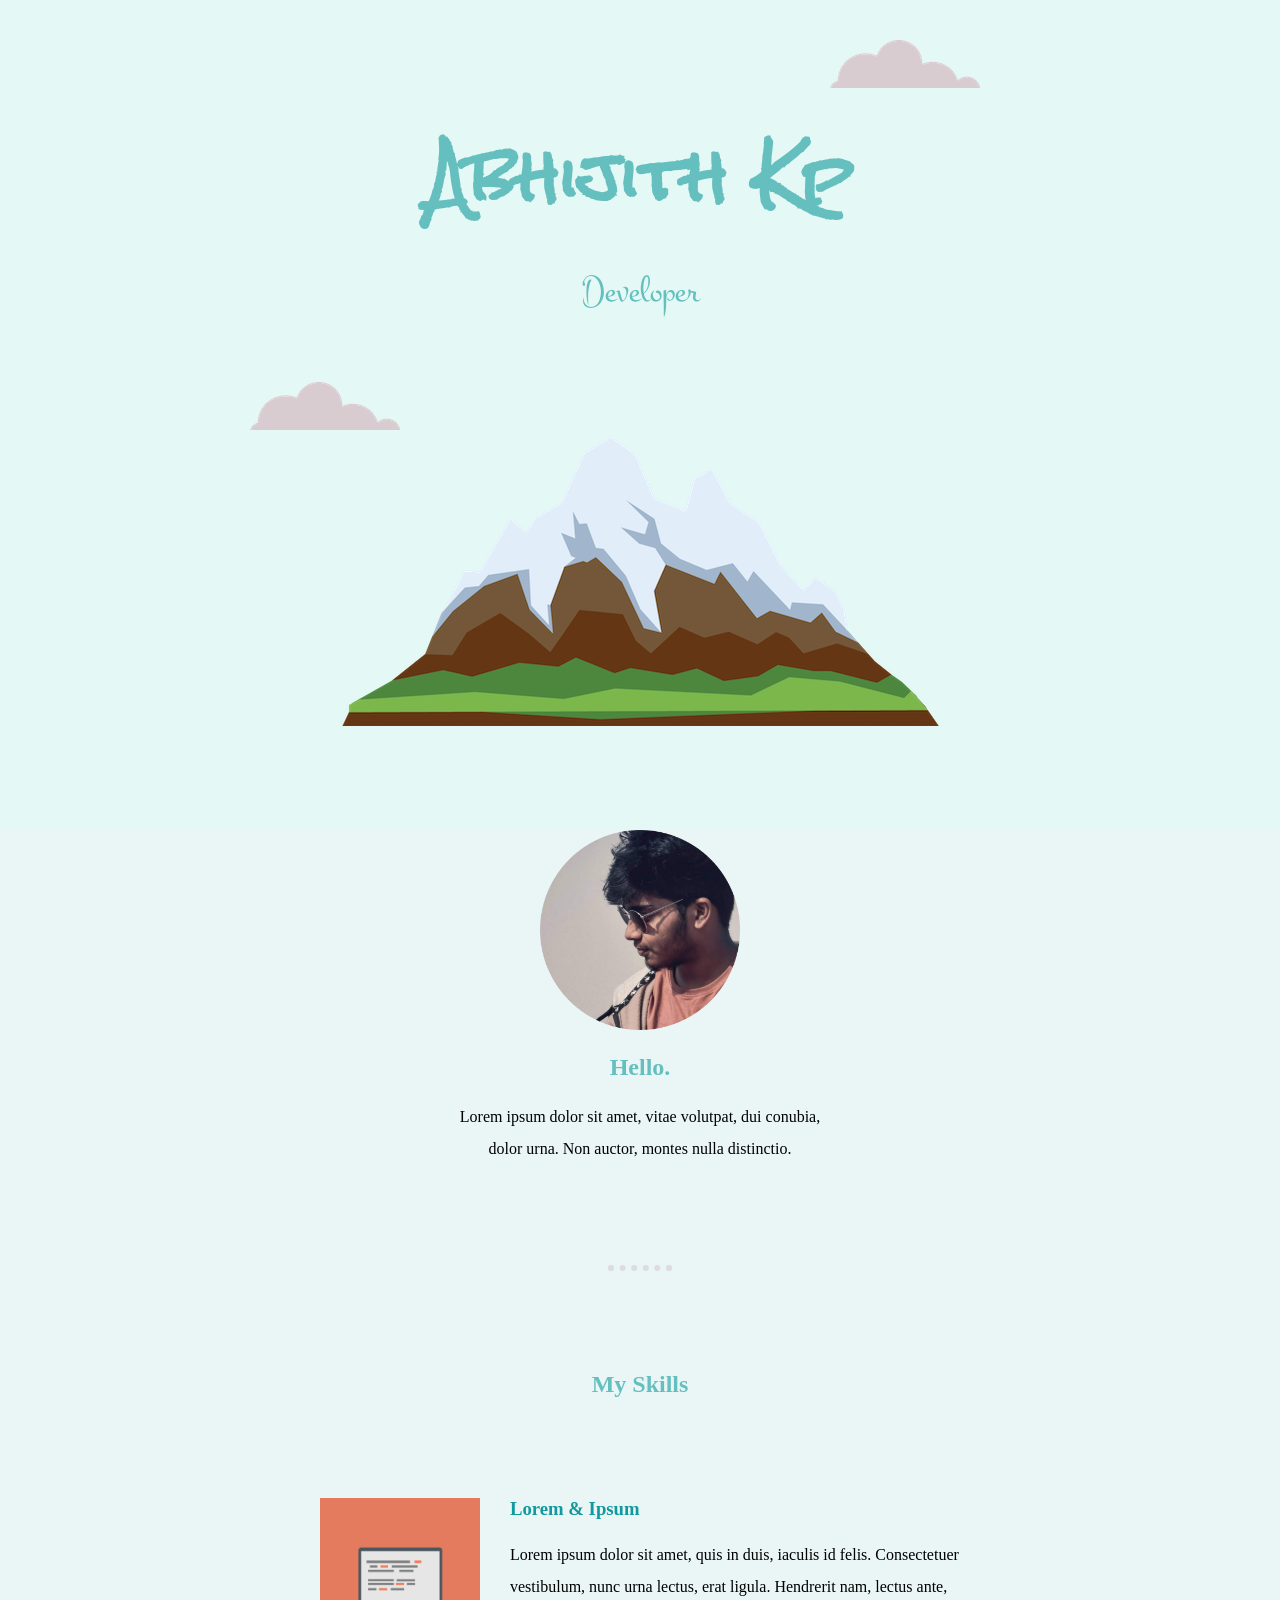
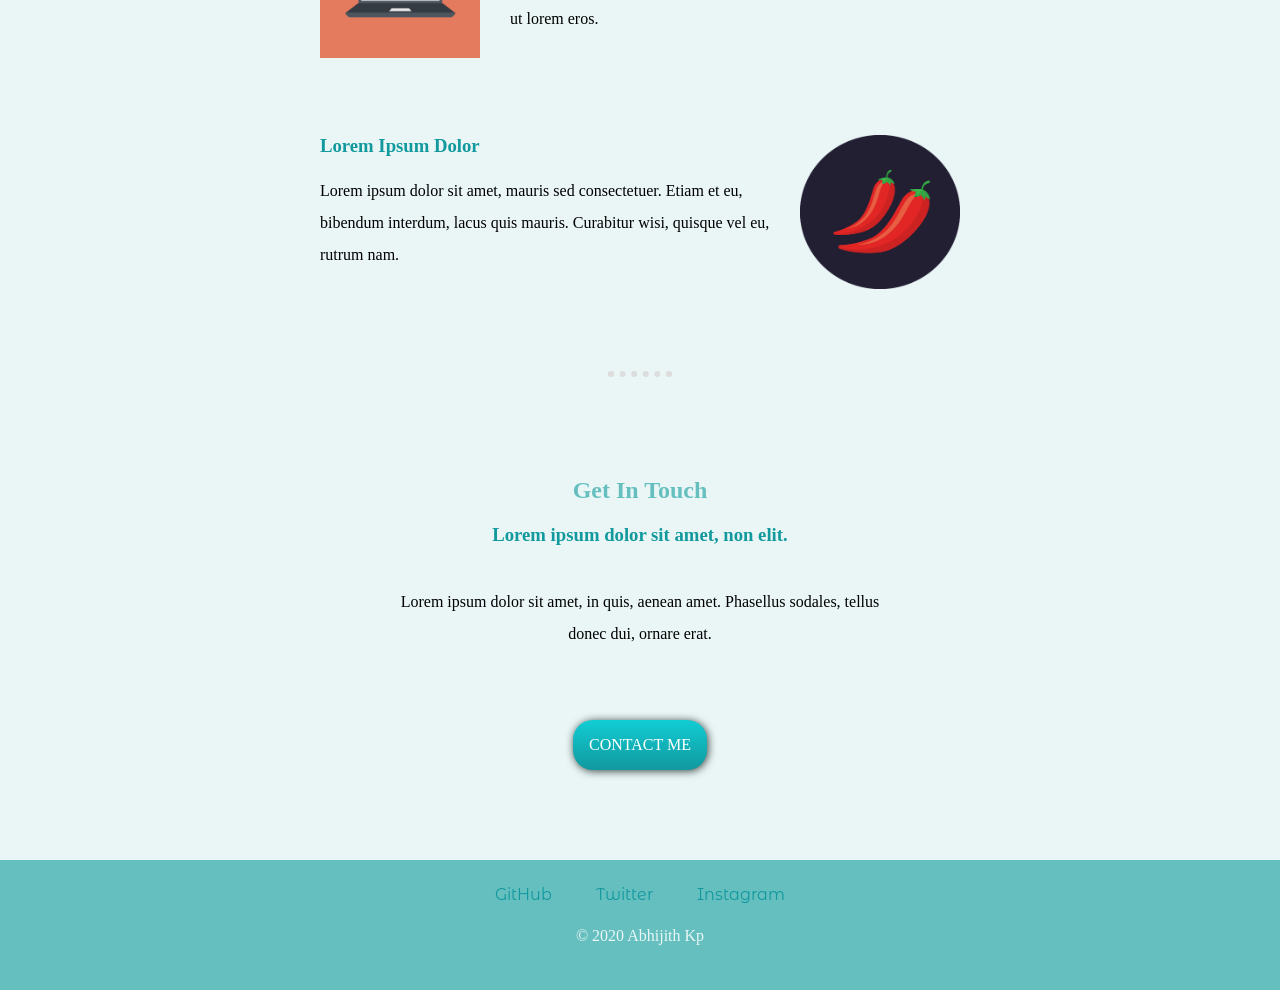
==== index.html @ 9c2408d2 "initial commit" ====
<!DOCTYPE html>
<html lang="en" dir="ltr">

<head>
  <meta charset="utf-8">
  <title>Abhijith KP</title>
  <link rel="stylesheet" href="css/styles.css">
  <link rel="icon" href="favicon.ico">
  <link href="https://fonts.googleapis.com/css2?family=Montez&family=Montserrat+Alternates&family=Permanent+Marker&family=Rock+Salt&family=Sacramento&family=Tangerine:wght@700&family=Zhi+Mang+Xing&display=swap" rel="stylesheet" </head>

<body>
  <div class="top-container">
    <img class="topCloud" src="images/cloud.png" alt="cloud img">
    <h1 class="name">Abhijith Kp</h1>
    <p class="tag">Developer</p>
    <img class="bottomCloud" src="images/cloud.png" alt="cloud img">
    <img src="images/mountain.png" alt=",ountain img">
  </div>
  <div class="middle-container">
    <div class="profile">
      <img class="profileImg" src="images/profile.png" alt="profile pic">
      <h2>Hello.</h2>
      <p class="intro">Lorem ipsum dolor sit amet, vitae volutpat, dui conubia, dolor urna. Non auctor, montes nulla distinctio.</p>
    </div>
    <hr>
    <div class="skills">
      <h2>My Skills</h2>
      <div class="skill-row">
        <img class="skillImg1" src="images/computer.png" alt="comp img">
        <h3>Lorem & Ipsum</h3>
        <p class="abtSkill">Lorem ipsum dolor sit amet, quis in duis, iaculis id felis. Consectetuer vestibulum, nunc urna lectus, erat ligula. Hendrerit nam, lectus ante, ut lorem eros.</p>
      </div>
      <div class="skill-row">
        <img class="skillImg2" src="images/chillies.png" alt="chilli img">
        <h3>Lorem Ipsum Dolor</h3>
        <p class="abtSkill">Lorem ipsum dolor sit amet, mauris sed consectetuer. Etiam et eu, bibendum interdum, lacus quis mauris. Curabitur wisi, quisque vel eu, rutrum nam.</p>
      </div>
    </div>
    <hr>
    <div class="contact-me">
      <h2>Get In Touch</h2>
      <h3>Lorem ipsum dolor sit amet, non elit.</h3>
      <p class="contactMsg">Lorem ipsum dolor sit amet, in quis, aenean amet. Phasellus sodales, tellus donec dui, ornare erat.</p>
      <a class="btn" href="mailto:abhijithkp773@gmail.com">CONTACT ME</a>
    </div>
  </div>


  <div class="bottom-container">
    <a class="footer-link" href="https://github.com/ikp-773">GitHub</a>
    <a class="footer-link" href="https://twitter.com/ikp_773">Twitter</a>
    <a class="footer-link" href="https://www.instagram.com/darklord_773">Instagram</a>
    <p class="copyright">© 2020 Abhijith Kp</p>
  </div>

</body>

</html>
---- css/styles.css ----
body {
  background-color: #eaf6f6;
  margin: 0;
  text-align: center;
}

.name {
  margin: 0px;
  font-family: 'Rock Salt', cursive;
  font-size: 4rem;
  color: #66bfbf
}

p {
  line-height: 2;
}

.tag {
  margin-top: 0px;
  font-size: 2.4rem;
  font-family: 'Montez', cursive;
  color: #66bfbf
}

.intro {
  width: 30%;
  margin: auto;
}

h2 {
  color: #66bfbf
}

h3 {
  color: #11999E;
}

.profileImg {
  height: 200px;
}

.skillImg1 {
  width: 25%;
  float: left;
  padding-right: 30px;
}

.skillImg2 {
  width: 25%;
  float: right;
  padding-left: 30px;
}

.top-container {
  background-color: #e4f9f5;
  padding: 100px;
  position: relative;
}

.middle-container {
  padding-bottom: 80px;
}

.bottom-container {
  padding: 25px;
  background-color: #66bfbf;
}

hr {
  border: dotted #dddddd 6px;
  border-bottom: none;
  width: 4%;
  margin: 100px auto;
}

.skill-row {
  width: 50%;
  margin: auto;
  margin-top: 100px;
  margin-bottom: 100px;
  text-align: left;
}

.contactMsg {
  margin: 40px auto 60px;
  width: 40%;
}

.topCloud {
  position: absolute;
  right: 300px;
  top: 40px;
}

.bottomCloud {
  position: absolute;
  left: 250px;
  bottom: 400px;
}

a {
  color: #11999E;
  font-family: 'Montserrat Alternates', sans-serif;
  font-size: 1rem;
  margin: 10px 20px;
  text-decoration: none;
}

a:hover{
  color: #eaf6f6
}

.copyright {
  padding-bottom: 0.8rem;
  margin-bottom: auto;
  color: #eaf6f6
}

.btn {
  background: #11CDD4;
  background-image: -webkit-linear-gradient(top, #11CDD4, #11999E);
  background-image: -moz-linear-gradient(top, #11CDD4, #11999E);
  background-image: -ms-linear-gradient(top, #11CDD4, #11999E);
  background-image: -o-linear-gradient(top, #11CDD4, #11999E);
  background-image: linear-gradient(to bottom, #11CDD4, #11999E);
  -webkit-border-radius: 20px;
  -moz-border-radius: 20px;
  border-radius: 20px;
  color: #FFFFFF;
  font-family: Verdana;
  font-size: 1rem;
  font-weight: 200;
  padding: 1rem;
  box-shadow: 1px 1px 9px 0px #31403D;
  -webkit-box-shadow: 1px 1px 9px 0px #31403D;
  -moz-box-shadow: 1px 1px 9px 0px #31403D;
  text-decoration: none;
  display: inline-block;
  cursor: pointer;
  text-align: center;
}

.btn:hover {
  border: solid #33EDED 0px;
  background: #1FB8BD;
  background-image: -webkit-linear-gradient(top, #1FB8BD, #30C6CB);
  background-image: -moz-linear-gradient(top, #1FB8BD, #30C6CB);
  background-image: -ms-linear-gradient(top, #1FB8BD, #30C6CB);
  background-image: -o-linear-gradient(top, #1FB8BD, #30C6CB);
  background-image: linear-gradient(to bottom, #1FB8BD, #30C6CB);
  -webkit-border-radius: 20px;
  -moz-border-radius: 20px;
  border-radius: 20px;
  text-decoration: none;
}
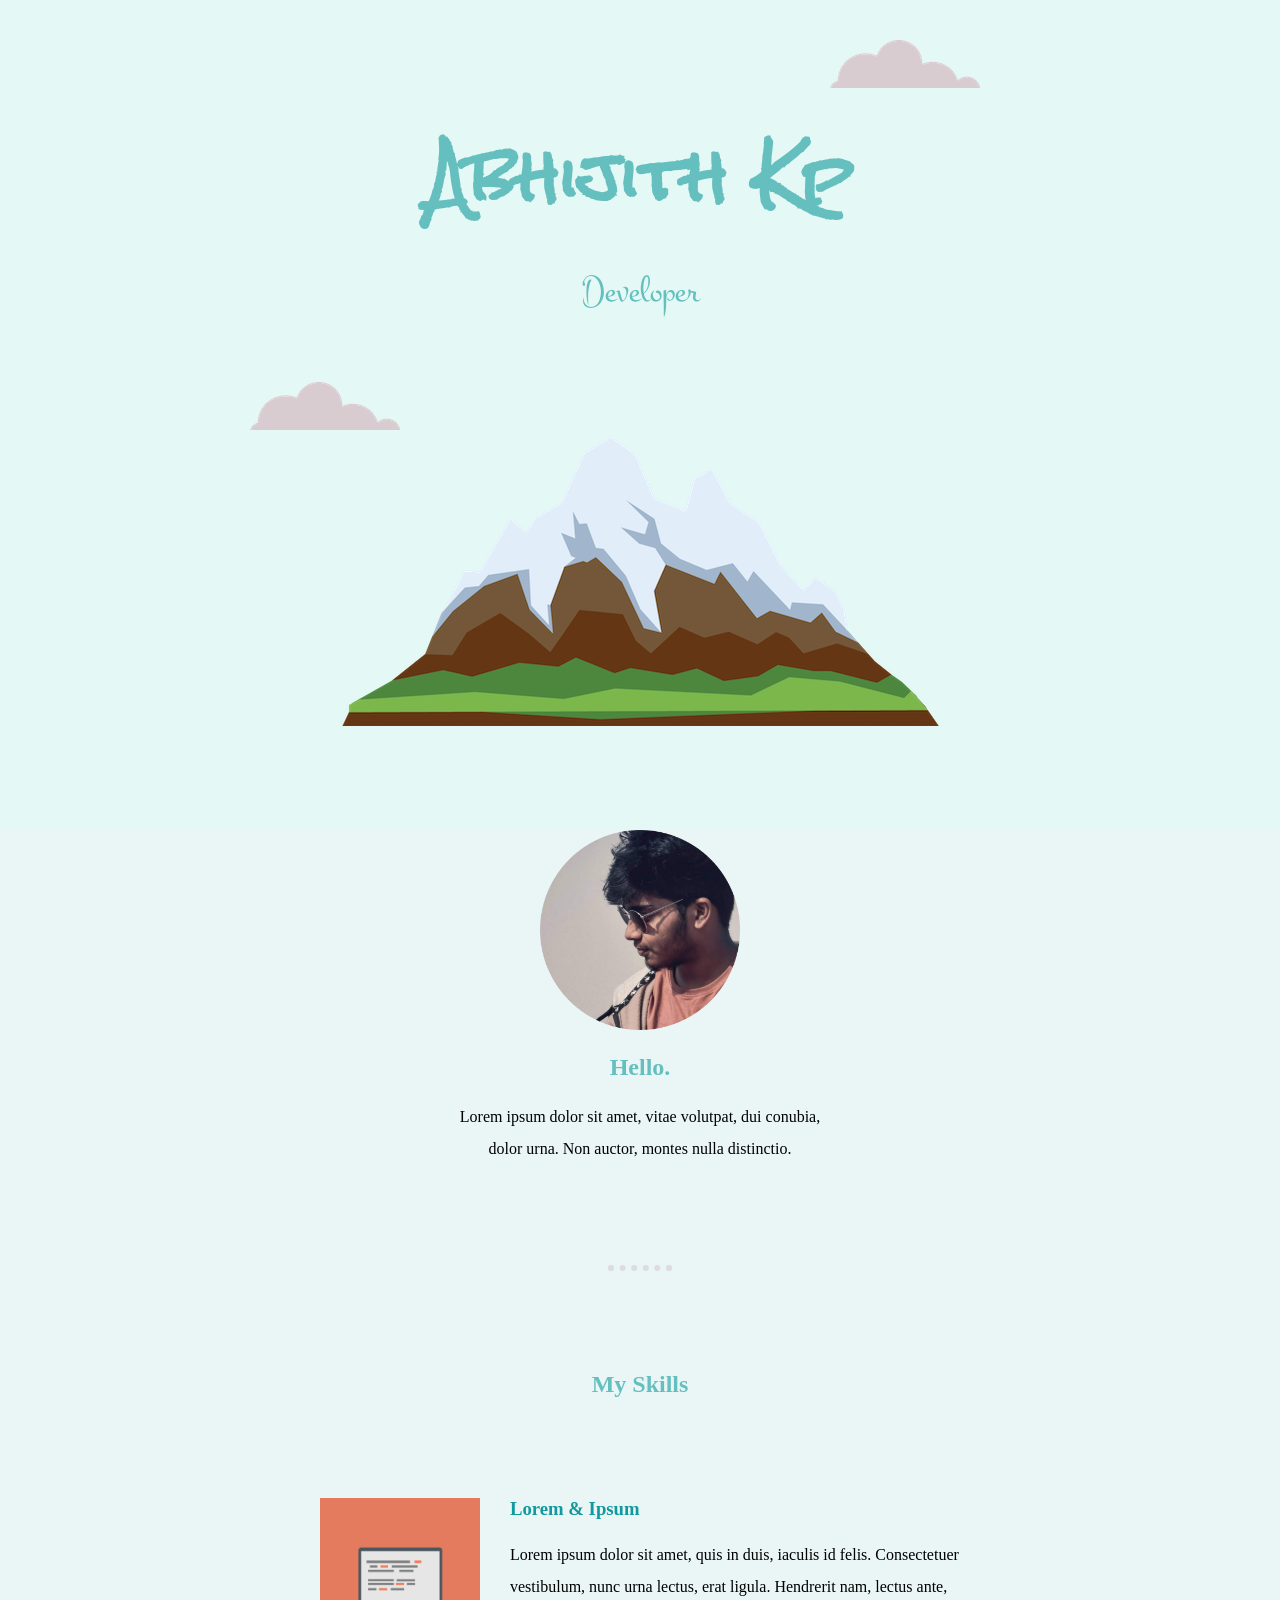
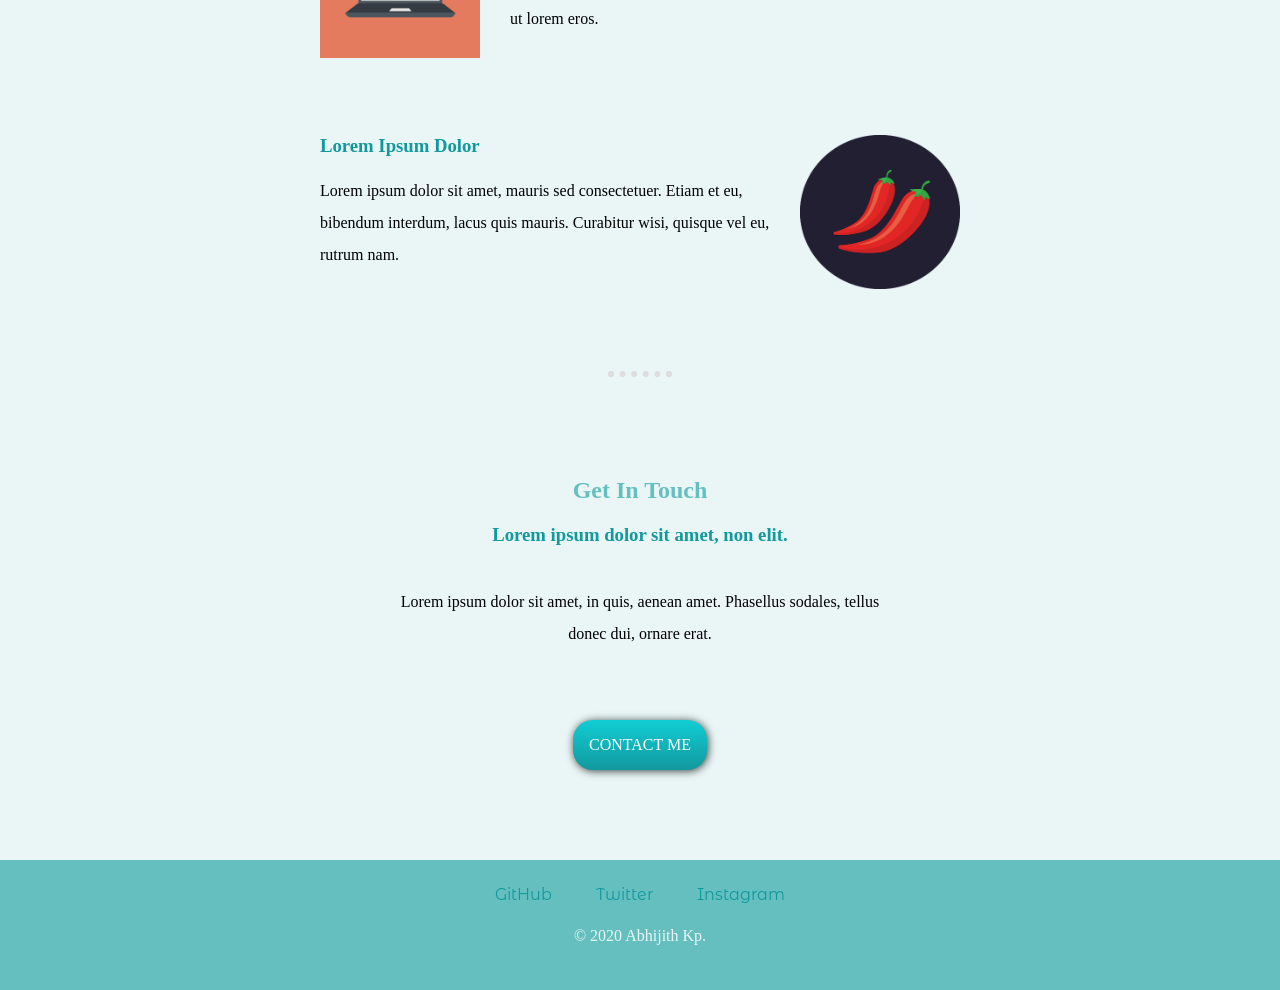
==== commit 1f1c6179: "update" ====
--- a/index.html
+++ b/index.html
@@ -14,7 +14,7 @@
     <h1 class="name">Abhijith Kp</h1>
     <p class="tag">Developer</p>
     <img class="bottomCloud" src="images/cloud.png" alt="cloud img">
-    <img src="images/mountain.png" alt=",ountain img">
+    <img src="images/mountain.png" alt="mountain img">
   </div>
   <div class="middle-container">
     <div class="profile">
@@ -50,7 +50,7 @@
     <a class="footer-link" href="https://github.com/ikp-773">GitHub</a>
     <a class="footer-link" href="https://twitter.com/ikp_773">Twitter</a>
     <a class="footer-link" href="https://www.instagram.com/darklord_773">Instagram</a>
-    <p class="copyright">© 2020 Abhijith Kp</p>
+    <p class="copyright">© 2020 Abhijith Kp.</p>
   </div>
 
 </body>
--- a/css/styles.css
+++ b/css/styles.css
@@ -36,73 +36,73 @@
 }
 
 .profileImg {
-  height: 200px;
+  height: 12.5rem;
 }
 
 .skillImg1 {
   width: 25%;
   float: left;
-  padding-right: 30px;
+  padding-right: 1.875rem;
 }
 
 .skillImg2 {
   width: 25%;
   float: right;
-  padding-left: 30px;
+  padding-left: 1.875rem;
 }
 
 .top-container {
   background-color: #e4f9f5;
-  padding: 100px;
+  padding: 6.25rem;
   position: relative;
 }
 
 .middle-container {
-  padding-bottom: 80px;
+  padding-bottom: 5rem;
 }
 
 .bottom-container {
-  padding: 25px;
+  padding: 1.563rem;
   background-color: #66bfbf;
 }
 
 hr {
-  border: dotted #dddddd 6px;
+  border: dotted #dddddd 0.375rem;
   border-bottom: none;
   width: 4%;
-  margin: 100px auto;
+  margin: 6.25rem auto;
 }
 
 .skill-row {
   width: 50%;
   margin: auto;
-  margin-top: 100px;
-  margin-bottom: 100px;
+  margin-top: 6.25rem;
+  margin-bottom: 6.25rem;
   text-align: left;
 }
 
 .contactMsg {
-  margin: 40px auto 60px;
+  margin: 2.5rem auto 3.75rem;
   width: 40%;
 }
 
 .topCloud {
   position: absolute;
-  right: 300px;
-  top: 40px;
+  right: 18.75rem;
+  top: 2.5rem;
 }
 
 .bottomCloud {
   position: absolute;
-  left: 250px;
-  bottom: 400px;
+  left: 15.625rem;
+  bottom: 25rem;
 }
 
 a {
   color: #11999E;
   font-family: 'Montserrat Alternates', sans-serif;
   font-size: 1rem;
-  margin: 10px 20px;
+  margin: 0.625rem 1.25rem;
   text-decoration: none;
 }
 
@@ -123,17 +123,17 @@
   background-image: -ms-linear-gradient(top, #11CDD4, #11999E);
   background-image: -o-linear-gradient(top, #11CDD4, #11999E);
   background-image: linear-gradient(to bottom, #11CDD4, #11999E);
-  -webkit-border-radius: 20px;
-  -moz-border-radius: 20px;
-  border-radius: 20px;
+  -webkit-border-radius: 1.25rem;
+  -moz-border-radius: 1.25rem;
+  border-radius: 1.25rem;
   color: #FFFFFF;
   font-family: Verdana;
   font-size: 1rem;
   font-weight: 200;
   padding: 1rem;
-  box-shadow: 1px 1px 9px 0px #31403D;
-  -webkit-box-shadow: 1px 1px 9px 0px #31403D;
-  -moz-box-shadow: 1px 1px 9px 0px #31403D;
+  box-shadow: 0.063rem 0.063rem 0.563rem 0px #31403D;
+  -webkit-box-shadow: 0.063rem 0.063rem 0.563rem 0px #31403D;
+  -moz-box-shadow: 0.063rem 0.063rem 0.563rem 0px #31403D;
   text-decoration: none;
   display: inline-block;
   cursor: pointer;
@@ -148,8 +148,8 @@
   background-image: -ms-linear-gradient(top, #1FB8BD, #30C6CB);
   background-image: -o-linear-gradient(top, #1FB8BD, #30C6CB);
   background-image: linear-gradient(to bottom, #1FB8BD, #30C6CB);
-  -webkit-border-radius: 20px;
-  -moz-border-radius: 20px;
-  border-radius: 20px;
+  -webkit-border-radius: 1.25rem;
+  -moz-border-radius: 1.25rem;
+  border-radius: 1.25rem;
   text-decoration: none;
 }
